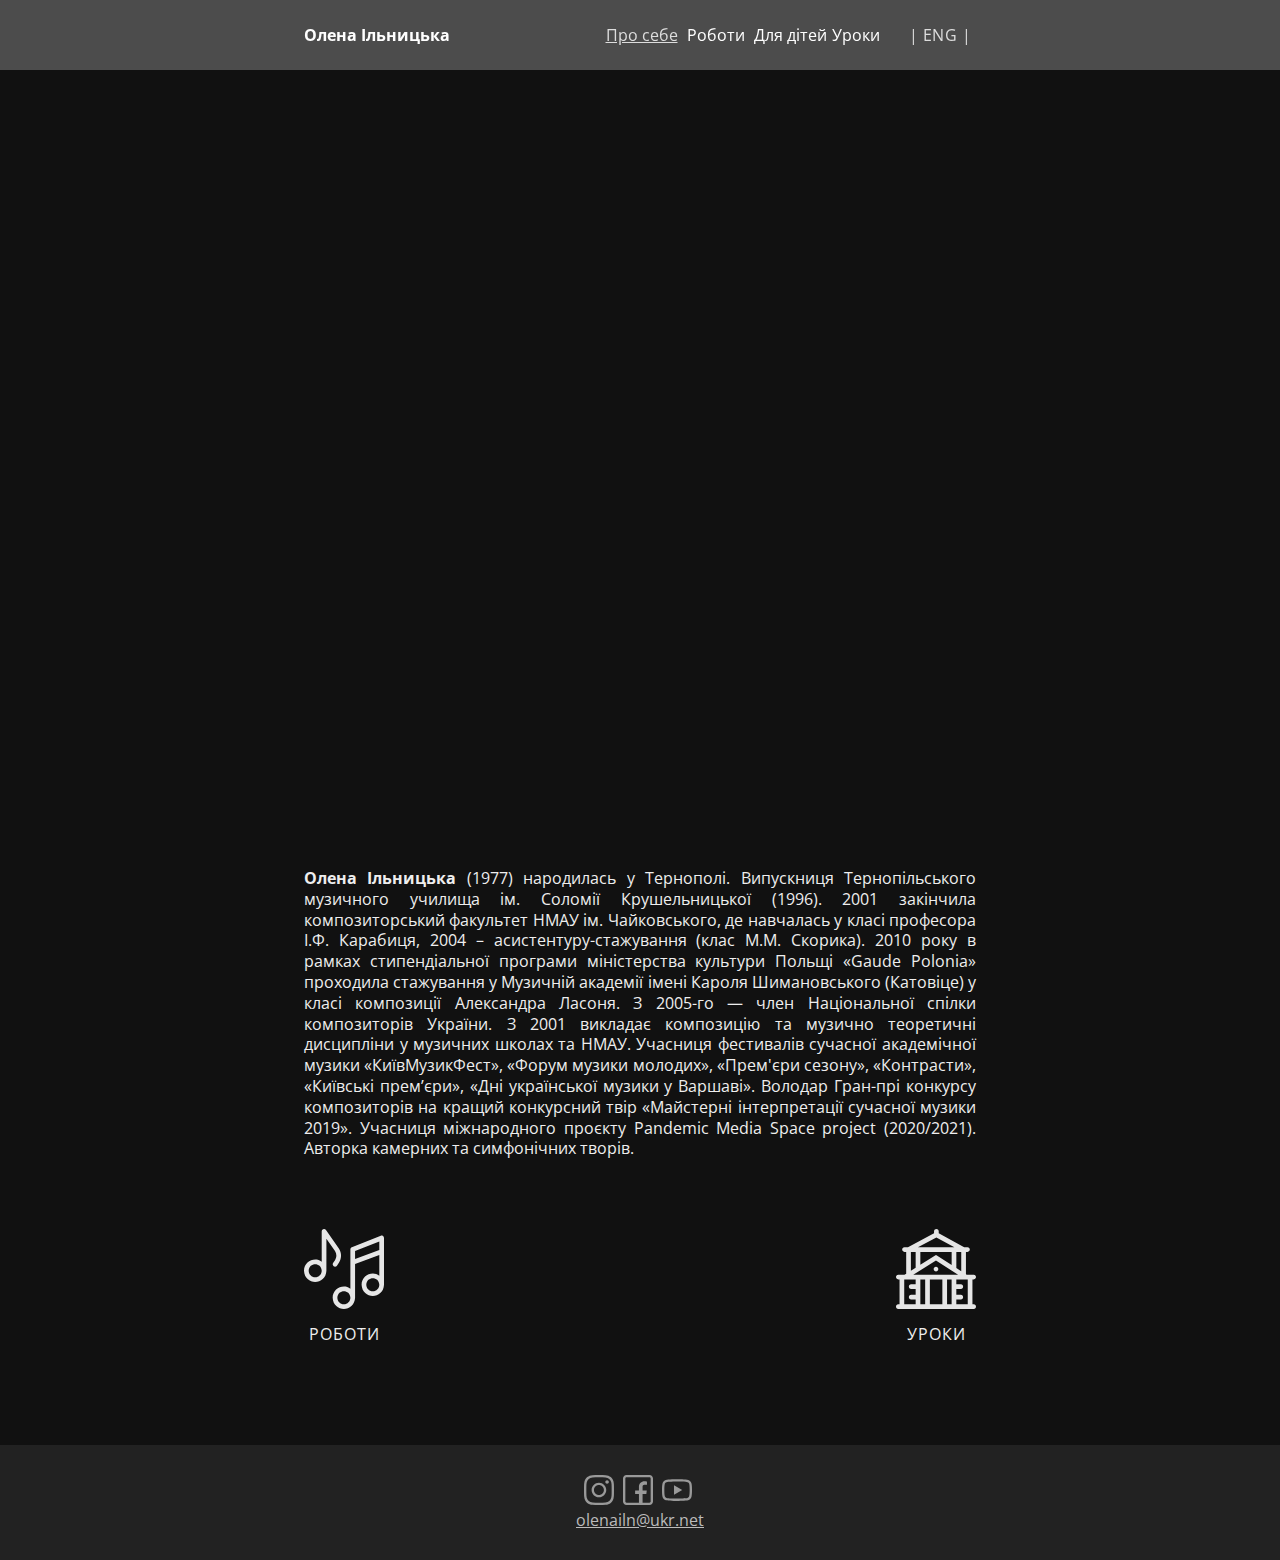
==== index.html @ cadd85b1 "first commit" ====
<!DOCTYPE html>
<!-- saved from url=(0032)http://127.0.0.1:5501/index.html -->
<html lang="en">

<head>
  <meta http-equiv="Content-Type" content="text/html; charset=UTF-8">

  <meta http-equiv="X-UA-Compatible" content="IE=edge">
  <meta name="viewport" content="width=device-width, initial-scale=1.0">
  <title>Олена Ільницька - Композитор</title>
  <link rel="stylesheet" href="css/reset.css">
  <link rel="stylesheet" href="css/common.css">
  <link rel="stylesheet" href="css/index.css">
</head>

<body>

  <header>
    <div class="flexbox">

      <h1 class="logo">Олена Ільницька</h1>
      <div class="menu">
        <a href="" class="menu-item menu-item--disabled">Про себе</a>
        <a href="pages/works.html" class="menu-item">Роботи</a>
        <a href="pages/children.html" class="menu-item">Для дітей</a><a href="pages/lessons.html"
          class="menu-item">Уроки</a>
        <a href="en/index.html" class="menu-item menu-item--lang">| ENG |</a>
      </div>
      <img src="img/icons/menu.svg" alt="menu" class="hamburger">
    </div>
    <div class="hidden-menu">
      <a href="" class="menu-item menu-item--disabled">Про себе</a>
      <a href="pages/works.html" class="menu-item">Роботи</a>
      <a href="pages/children.html" class="menu-item">Для дітей</a>
      <a href="pages/lessons.html"
        class="menu-item">Уроки</a>
      <a href="en/index.html" class="menu-item menu-item--lang">| ENG |</a>
    </div>
  </header>
  <main>
    <div class="bg"></div>
    <section class="bio">
      <p>
        <b>Олена Ільницька</b> (1977) народилась у Тернополі.
        Випускниця Тернопільського музичного училища ім. Соломії Крушельницької (1996).
        2001 закінчила композиторський факультет НМАУ ім. Чайковського, де навчалась у класі професора І.Ф. Карабиця,
        2004 – асистентуру-стажування (клас М.М. Скорика).
        2010 року в рамках стипендіальної програми міністерства культури Польщі «Gaude Polonia» проходила стажування у
        Музичній академії імені Кароля Шимановського (Катовіце) у класі композиції Александра Ласоня.
        З 2005-го — член Національної спілки композиторів України.
        З 2001 викладає композицію та музично теоретичні дисципліни у музичних школах та НМАУ.
        Учасниця фестивалів сучасної академічної музики «КиївМузикФест», «Форум музики молодих», «Прем'єри сезону»,
        «Контрасти», «Київські прем’єри», «Дні української музики у Варшаві».
        Володар Гран-прі конкурсу композиторів на кращий конкурсний твір «Майстерні інтерпретації сучасної музики 2019».
        Учасниця міжнародного проєкту Pandemic Media Space project (2020/2021).
        Авторка камерних та симфонічних творів.
      </p>
    </section>
    <nav>
      <a href="pages/works.html" class="nav-item">
        <img src="img/icons/music.svg" alt="music">
        <p>Роботи</p>
      </a>
      <a href="pages/lessons.html" class="nav-item">
        <img src="img/icons/basilica.svg" alt="lessons">
        <p>Уроки</p>
      </a>
    </nav>
  </main>
  <footer>
    <div class="media">
      <img src="img/icons/instagram.svg" alt="instagram" class="medium">
      <img src="img/icons/facebook.svg" alt="facebook" class="medium">
      <img src="img/icons/youtube.svg" alt="youtube" class="medium">
    </div>
    <a class="email" href="mailto:olenailn@ukr.net">olenailn@ukr.net</a>
  </footer>
</body>
  <script src="js/menu.js"></script>
</html>
---- css/common.css ----
@import url("https://fonts.googleapis.com/css2?family=Open+Sans:ital,wght@0,300;0,400;0,600;0,700;0,800;1,300;1,400;1,600;1,700;1,800&display=swap");
body {
  margin: 0;
  background-color: #111;
  color: #eee;
  line-height: 1.3;
  font-family: "Open Sans", sans-serif; }

section {
  padding: 0 5% 50px;
  max-width: 800px;
  margin: 0 auto;
  text-align: justify; }

header {
  height: 70px;
  background-color: rgba(136, 136, 136, 0.5);
  color: #fff;
  position: fixed;
  width: 100%;
  top: 70px;
  margin-top: -70px; }

header .flexbox {
  padding: 0 5%;
  max-width: 800px;
  margin: 0 auto;
  display: flex;
  align-items: center;
  justify-content: space-between;
  height: 100%; }

.menu-item {
  color: inherit;
  text-decoration: none;
  margin-right: 5px; }

.menu-item:hover {
  text-decoration: underline; }

.menu-item--disabled {
  text-decoration: underline !important;
  color: #ddd; }

.menu-item--lang {
  color: #ddd;
  margin-left: 20px;
  letter-spacing: 0.5px; }

.hamburger {
  display: none;
  width: 30px;
  filter: invert(1); }

.hidden-menu {
  display: flex;
  flex-direction: column;
  background: rgba(34, 34, 34, 0.8);
  padding: 3% 5%;
  text-align: right;
  display: none; }

/* @media (max-width: 450px) {
  header .logo {
    width: 25%;
  }
  header .menu {
    width: 55%;
  }
  header .menu-item {
    font-size: 90%;
  }
}
 */
@media (max-width: 620px) {
  .menu {
    display: none; }
  .hamburger {
    display: block; }
  .menu-item--lang {
    margin-left: 0; } }

nav {
  display: flex;
  max-width: 800px;
  padding: 0 5%;
  margin: 0 auto;
  justify-content: space-between;
  padding-bottom: 100px; }

.nav-item {
  width: 80px;
  text-decoration: none;
  color: inherit; }

.nav-item img {
  width: 100%;
  filter: invert(0.9); }

.nav-item p {
  text-align: center;
  text-transform: uppercase;
  letter-spacing: 1px;
  margin-top: 10px;
  color: inherit;
  text-decoration: none; }

footer {
  display: flex;
  flex-direction: column;
  align-items: center;
  padding: 30px 5%;
  background-color: #222; }

footer .medium {
  height: 30px;
  filter: invert(0.6);
  margin-right: 5px; }

footer .email {
  color: #bbb; }

main {
  padding: 70px 0 100px; }

.title {
  max-width: 800px;
  padding: 0 5%;
  margin: 15vmin auto 20vmin;
  font-size: calc(40px + 1vw); }

.title h1 {
  border-bottom: 4px solid #eee;
  padding-bottom: 10px; }

.works-title {
  font-size: 140%;
  margin-bottom: 20px;
  color: #bbb;
  font-weight: 300; }

.work {
  margin-bottom: 60px; }

.work-title {
  margin-bottom: 20px; }

.work-video {
  width: 100%;
  height: 32vmax;
  border-radius: 10px; }
---- css/index.css ----
@import url("https://fonts.googleapis.com/css2?family=Open+Sans:ital,wght@0,300;0,400;0,600;0,700;0,800;1,300;1,400;1,600;1,700;1,800&display=swap");
body {
  margin: 0;
  background-color: #111;
  color: #eee;
  line-height: 1.3;
  font-family: "Open Sans", sans-serif; }

section {
  padding: 0 5% 50px;
  max-width: 800px;
  margin: 0 auto;
  text-align: justify; }

header {
  height: 70px;
  background-color: rgba(136, 136, 136, 0.5);
  color: #fff;
  position: fixed;
  width: 100%;
  top: 70px;
  margin-top: -70px; }

header .flexbox {
  padding: 0 5%;
  max-width: 800px;
  margin: 0 auto;
  display: flex;
  align-items: center;
  justify-content: space-between;
  height: 100%; }

.menu-item {
  color: inherit;
  text-decoration: none;
  margin-right: 5px; }

.menu-item:hover {
  text-decoration: underline; }

.menu-item--disabled {
  text-decoration: underline !important;
  color: #ddd; }

.menu-item--lang {
  color: #ddd;
  margin-left: 20px;
  letter-spacing: 0.5px; }

.hamburger {
  display: none;
  width: 30px;
  filter: invert(1); }

.hidden-menu {
  display: flex;
  flex-direction: column;
  background: rgba(34, 34, 34, 0.8);
  padding: 3% 5%;
  text-align: right;
  display: none; }

/* @media (max-width: 450px) {
  header .logo {
    width: 25%;
  }
  header .menu {
    width: 55%;
  }
  header .menu-item {
    font-size: 90%;
  }
}
 */
@media (max-width: 620px) {
  .menu {
    display: none; }
  .hamburger {
    display: block; }
  .menu-item--lang {
    margin-left: 0; } }

nav {
  display: flex;
  max-width: 800px;
  padding: 0 5%;
  margin: 0 auto;
  justify-content: space-between;
  padding-bottom: 100px; }

.nav-item {
  width: 80px;
  text-decoration: none;
  color: inherit; }

.nav-item img {
  width: 100%;
  filter: invert(0.9); }

.nav-item p {
  text-align: center;
  text-transform: uppercase;
  letter-spacing: 1px;
  margin-top: 10px;
  color: inherit;
  text-decoration: none; }

footer {
  display: flex;
  flex-direction: column;
  align-items: center;
  padding: 30px 5%;
  background-color: #222; }

footer .medium {
  height: 30px;
  filter: invert(0.6);
  margin-right: 5px; }

footer .email {
  color: #bbb; }

main {
  padding: 70px 0 100px; }

.title {
  max-width: 800px;
  padding: 0 5%;
  margin: 15vmin auto 20vmin;
  font-size: calc(40px + 1vw); }

.title h1 {
  border-bottom: 4px solid #eee;
  padding-bottom: 10px; }

.works-title {
  font-size: 140%;
  margin-bottom: 20px;
  color: #bbb;
  font-weight: 300; }

.work {
  margin-bottom: 60px; }

.work-title {
  margin-bottom: 20px; }

.work-video {
  width: 100%;
  height: 32vmax;
  border-radius: 10px; }

main {
  padding: 0; }

.bg {
  background-image: url(../img/portrait.png);
  height: 60vw;
  background-size: cover;
  background-attachment: fixed;
  background-position: 0 -8vw; }

@media (max-width: 650px) {
  .bg {
    height: 90vh;
    background-position: -190vh 0; } }

.bio {
  padding-bottom: 70px; }

section {
  padding-top: 100px;
  padding-bottom: 100px; }
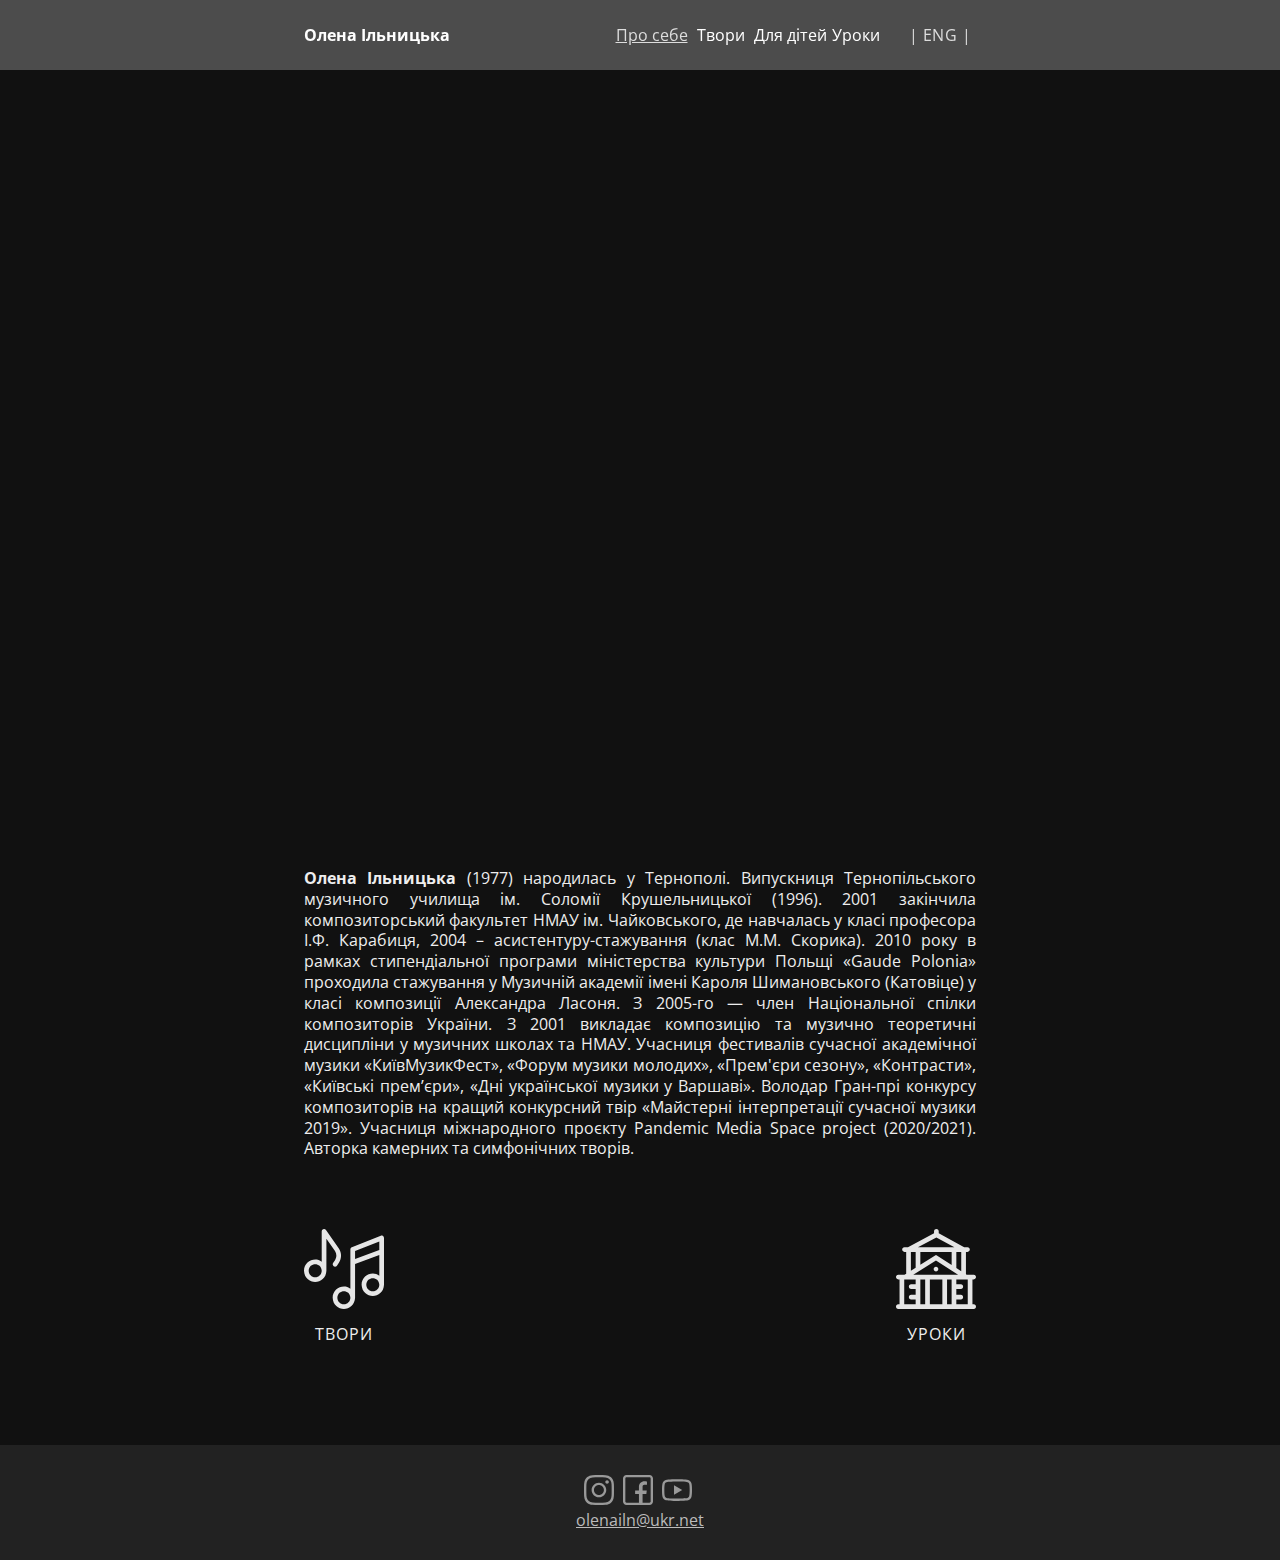
==== commit 4fcc66cf: "твори instead of роботи" ====
--- a/index.html
+++ b/index.html
@@ -21,7 +21,7 @@
       <h1 class="logo">Олена Ільницька</h1>
       <div class="menu">
         <a href="" class="menu-item menu-item--disabled">Про себе</a>
-        <a href="pages/works.html" class="menu-item">Роботи</a>
+        <a href="pages/works.html" class="menu-item">Твори</a>
         <a href="pages/children.html" class="menu-item">Для дітей</a><a href="pages/lessons.html"
           class="menu-item">Уроки</a>
         <a href="en/index.html" class="menu-item menu-item--lang">| ENG |</a>
@@ -30,7 +30,7 @@
     </div>
     <div class="hidden-menu">
       <a href="" class="menu-item menu-item--disabled">Про себе</a>
-      <a href="pages/works.html" class="menu-item">Роботи</a>
+      <a href="pages/works.html" class="menu-item">Твори</a>
       <a href="pages/children.html" class="menu-item">Для дітей</a>
       <a href="pages/lessons.html"
         class="menu-item">Уроки</a>
@@ -59,7 +59,7 @@
     <nav>
       <a href="pages/works.html" class="nav-item">
         <img src="img/icons/music.svg" alt="music">
-        <p>Роботи</p>
+        <p>Твори</p>
       </a>
       <a href="pages/lessons.html" class="nav-item">
         <img src="img/icons/basilica.svg" alt="lessons">
